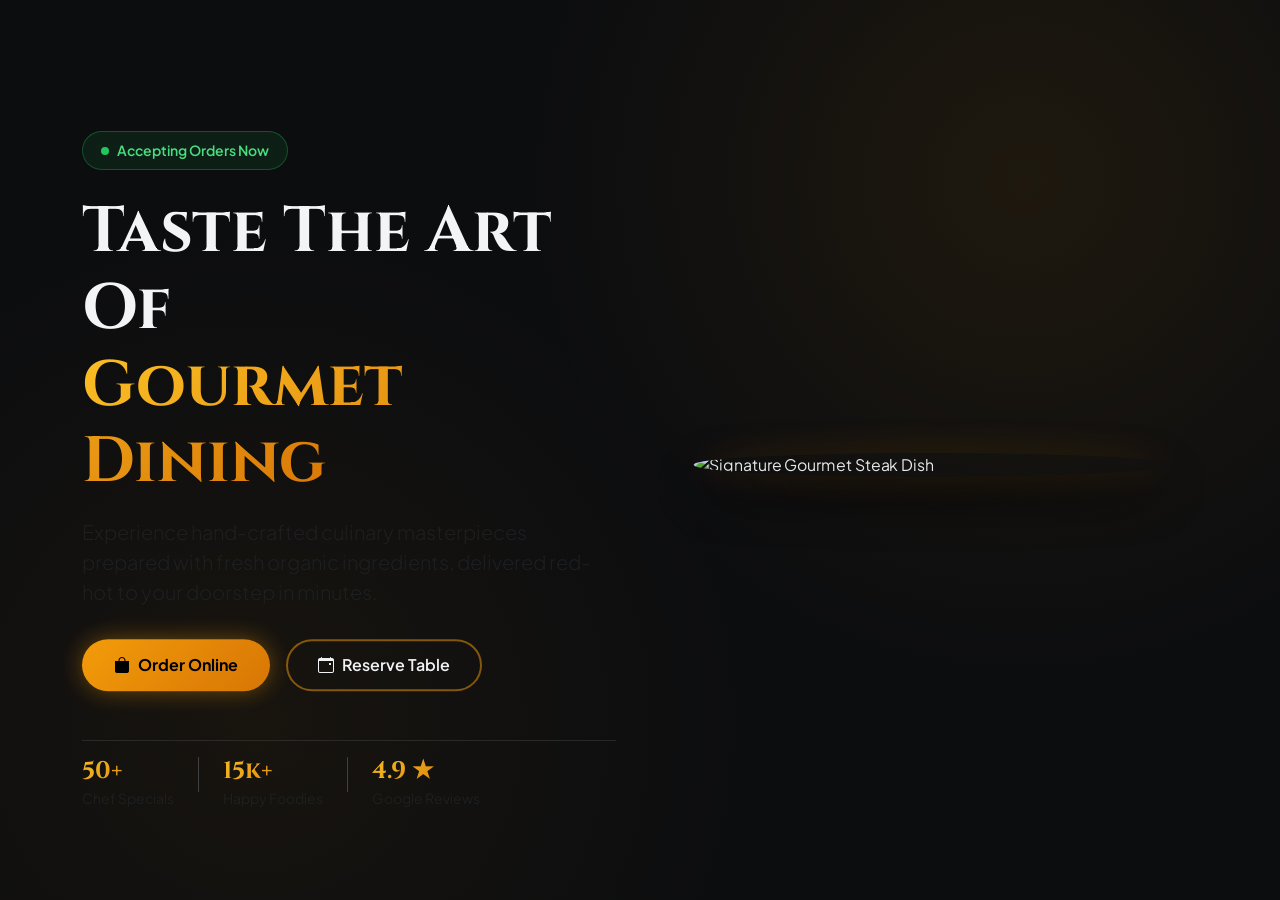
==== slider 5/index.html @ fbdc4810 "slider --> 5" ====
<!DOCTYPE html>
<html lang="en">
<head>
  <meta charset="UTF-8" />
  <meta name="viewport" content="width=device-width, initial-scale=1.0" />
  <title>slider -- 5</title>

  <!-- Bootstrap 5 CSS -->
  <link href="https://cdn.jsdelivr.net/npm/bootstrap@5.3.2/dist/css/bootstrap.min.css" rel="stylesheet" />
  <!-- Bootstrap Icons -->
  <link rel="stylesheet" href="https://cdn.jsdelivr.net/npm/bootstrap-icons@1.11.1/font/bootstrap-icons.css" />
  <!-- Google Fonts (Cinzel for headings, Plus Jakarta Sans for body) -->
  <link href="https://fonts.googleapis.com/css2?family=Cinzel:wght@600;700;800&family=Plus+Jakarta+Sans:wght@400;500;600;700&display=swap" rel="stylesheet" />

  <style>
    :root {
      --bg-dark: #0c0d0f;
      --card-bg: rgba(22, 25, 31, 0.7);
      --accent-gold: #f59e0b;
      --accent-gold-glow: rgba(245, 158, 11, 0.4);
      --text-light: #f3f4f6;
      --text-muted: #9ca3af;
    }

    body {
      background-color: var(--bg-dark);
      color: var(--text-light);
      font-family: 'Plus Jakarta Sans', sans-serif;
      overflow-x: hidden;
    }

    h1, h2, h3, .brand-font {
      font-family: 'Cinzel', serif;
    }

    /* Ambient Background Glows */
    .hero-container {
      position: relative;
      min-height: 100vh;
      display: flex;
      align-items: center;
      background: radial-gradient(circle at 80% 20%, rgba(245, 158, 11, 0.08) 0%, transparent 40%),
                  radial-gradient(circle at 20% 80%, rgba(245, 158, 11, 0.05) 0%, transparent 40%);
      padding: 100px 0 60px 0;
    }

    /* Status Badge */
    .status-badge {
      background: rgba(34, 197, 94, 0.1);
      border: 1px solid rgba(34, 197, 94, 0.3);
      color: #4ade80;
      font-size: 0.875rem;
      font-weight: 600;
      padding: 8px 18px;
      border-radius: 50px;
      display: inline-flex;
      align-items: center;
      gap: 8px;
      backdrop-filter: blur(8px);
    }

    .pulse-dot {
      width: 8px;
      height: 8px;
      background-color: #22c55e;
      border-radius: 50%;
      box-shadow: 0 0 0 0 rgba(34, 197, 94, 0.7);
      animation: pulse-green 2s infinite;
    }

    @keyframes pulse-green {
      0% { box-shadow: 0 0 0 0 rgba(34, 197, 94, 0.7); }
      70% { box-shadow: 0 0 0 10px rgba(34, 197, 94, 0); }
      100% { box-shadow: 0 0 0 0 rgba(34, 197, 94, 0); }
    }

    /* Gradient Text */
    .text-gold-gradient {
      background: linear-gradient(135deg, #fbbf24 0%, #d97706 100%);
      -webkit-background-clip: text;
      -webkit-text-fill-color: transparent;
    }

    /* Buttons */
    .btn-gold-glow {
      background: linear-gradient(135deg, #f59e0b 0%, #d97706 100%);
      color: #000;
      font-weight: 700;
      padding: 14px 32px;
      border-radius: 50px;
      border: none;
      box-shadow: 0 0 25px var(--accent-gold-glow);
      transition: all 0.3s ease;
    }

    .btn-gold-glow:hover {
      box-shadow: 0 0 35px rgba(245, 158, 11, 0.7);
      transform: translateY(-2px);
      color: #000;
    }

    .btn-outline-custom {
      border: 2px solid rgba(245, 158, 11, 0.5);
      color: var(--text-light);
      font-weight: 600;
      padding: 12px 30px;
      border-radius: 50px;
      background: transparent;
      transition: all 0.3s ease;
    }

    .btn-outline-custom:hover {
      background: rgba(245, 158, 11, 0.1);
      border-color: var(--accent-gold);
      color: var(--accent-gold);
      transform: translateY(-2px);
    }

    /* Food Dish Wrapper & Floating Elements */
    .food-card-wrapper {
      position: relative;
      display: flex;
      justify-content: center;
      align-items: center;
    }

    .hero-dish-img {
      width: 100%;
      max-width: 480px;
      height: auto;
      border-radius: 50%;
      box-shadow: 0 20px 50px rgba(0, 0, 0, 0.8),
                  0 0 40px rgba(245, 158, 11, 0.2);
      object-fit: cover;
    }

    /* Glassmorphism Badges */
    .glass-badge {
      position: absolute;
      background: var(--card-bg);
      backdrop-filter: blur(16px);
      -webkit-backdrop-filter: blur(16px);
      border: 1px solid rgba(255, 255, 255, 0.12);
      border-radius: 20px;
      padding: 12px 20px;
      display: flex;
      align-items: center;
      gap: 12px;
      box-shadow: 0 15px 35px rgba(0, 0, 0, 0.5);
      z-index: 2;
    }

    .glass-badge-rating {
      top: 10%;
      left: 0%;
    }

    .glass-badge-delivery {
      bottom: 10%;
      right: 0%;
    }

    .badge-icon {
      width: 42px;
      height: 42px;
      border-radius: 12px;
      display: flex;
      align-items: center;
      justify-content: center;
      font-size: 1.2rem;
    }

    .rating-icon {
      background: rgba(245, 158, 11, 0.2);
      color: #f59e0b;
    }

    .delivery-icon {
      background: rgba(59, 130, 246, 0.2);
      color: #60a5fa;
    }

    /* Responsive Adjustments */
    @media (max-width: 991px) {
      .hero-container {
        text-align: center;
        padding-top: 60px;
      }
      .cta-group {
        justify-content: center;
      }
      .food-card-wrapper {
        margin-top: 50px;
      }
      .glass-badge-rating {
        left: 5%;
      }
      .glass-badge-delivery {
        right: 5%;
      }
    }
  </style>
</head>
<body>

  <section class="hero-container">
    <div class="container">
      <div class="row align-items-center g-5">
        
        <!-- LEFT COLUMN: Content -->
        <div class="col-lg-6">
          
          <!-- Live Delivery Status Badge -->
          <div class="status-badge mb-4 gsap-hero-item">
            <span class="pulse-dot"></span>
            <span>Accepting Orders Now</span>
          </div>

          <!-- Main Heading -->
          <h1 class="display-3 fw-bold mb-3 gsap-hero-item">
            Taste The Art Of <br />
            <span class="text-gold-gradient">Gourmet Dining</span>
          </h1>

          <!-- Subheading -->
          <p class="lead text-muted mb-4 pb-2 fs-5 gsap-hero-item">
            Experience hand-crafted culinary masterpieces prepared with fresh organic ingredients, delivered red-hot to your doorstep in minutes.
          </p>

          <!-- Call To Action Buttons -->
          <div class="d-flex flex-wrap gap-3 align-items-center cta-group gsap-hero-item">
            <a href="#menu" class="btn btn-gold-glow">
              <i class="bi bi-bag-fill me-2"></i>Order Online
            </a>
            <a href="#reservation" class="btn btn-outline-custom">
              <i class="bi bi-calendar-event me-2"></i>Reserve Table
            </a>
          </div>

          <!-- Mini Stats/Trust Indicators -->
          <div class="d-flex align-items-center gap-4 mt-5 pt-3 gsap-hero-item border-top border-secondary border-opacity-25">
            <div>
              <h4 class="mb-0 fw-bold brand-font text-gold-gradient">50+</h4>
              <small class="text-muted">Chef Specials</small>
            </div>
            <div class="vr bg-secondary opacity-50" style="height: 35px;"></div>
            <div>
              <h4 class="mb-0 fw-bold brand-font text-gold-gradient">15k+</h4>
              <small class="text-muted">Happy Foodies</small>
            </div>
            <div class="vr bg-secondary opacity-50" style="height: 35px;"></div>
            <div>
              <h4 class="mb-0 fw-bold brand-font text-gold-gradient">4.9 ★</h4>
              <small class="text-muted">Google Reviews</small>
            </div>
          </div>

        </div>

        <!-- RIGHT COLUMN: Floating Dish & Badges -->
        <div class="col-lg-6">
          <div class="food-card-wrapper">
            
            <!-- Rating Badge (Top Left) -->
            <div class="glass-badge glass-badge-rating gsap-badge">
              <div class="badge-icon rating-icon">
                <i class="bi bi-star-fill"></i>
              </div>
              <div>
                <h6 class="mb-0 fw-bold text-white">4.9 Star Rating</h6>
                <small class="text-muted">2.4k+ Reviews</small>
              </div>
            </div>

            <!-- Main Circular Food Image -->
            <img 
              src="https://images.unsplash.com/photo-1544025162-d76694265947?auto=format&fit=crop&w=800&q=80" 
              alt="Signature Gourmet Steak Dish" 
              class="hero-dish-img gsap-dish"
            />

            <!-- Delivery Time Badge (Bottom Right) -->
            <div class="glass-badge glass-badge-delivery gsap-badge">
              <div class="badge-icon delivery-icon">
                <i class="bi bi-lightning-charge-fill"></i>
              </div>
              <div>
                <h6 class="mb-0 fw-bold text-white">Fast Delivery</h6>
                <small class="text-muted">In 20 Mins Or Free</small>
              </div>
            </div>

          </div>
        </div>

      </div>
    </div>
  </section>

  <!-- GSAP Library -->
  <script src="https://cdnjs.cloudflare.com/ajax/libs/gsap/3.12.2/gsap.min.js"></script>

  <!-- Custom JavaScript Animation Logic -->
  <script>
    document.addEventListener("DOMContentLoaded", () => {
      // 1. Entrance Timeline for Text & CTAs
      const tl = gsap.timeline({ defaults: { ease: "power3.out" } });

      tl.from(".gsap-hero-item", {
        y: 40,
        opacity: 0,
        duration: 1,
        stagger: 0.15
      })
      .from(".gsap-dish", {
        scale: 0.8,
        opacity: 0,
        duration: 1.2,
        ease: "back.out(1.7)"
      }, "-=0.8")
      .from(".gsap-badge", {
        y: 20,
        opacity: 0,
        duration: 0.8,
        stagger: 0.2
      }, "-=0.6");

      // 2. Continuous Floating Animation for Food Dish
      gsap.to(".gsap-dish", {
        y: -15,
        duration: 3,
        repeat: -1,
        yoyo: true,
        ease: "sine.inOut"
      });

      // 3. Subtle Floating for Glass Badges (Opposite direction)
      gsap.to(".glass-badge-rating", {
        y: 10,
        x: -5,
        duration: 2.5,
        repeat: -1,
        yoyo: true,
        ease: "sine.inOut"
      });

      gsap.to(".glass-badge-delivery", {
        y: -10,
        x: 5,
        duration: 2.8,
        repeat: -1,
        yoyo: true,
        ease: "sine.inOut"
      });
    });
  </script>

</body>
</html>
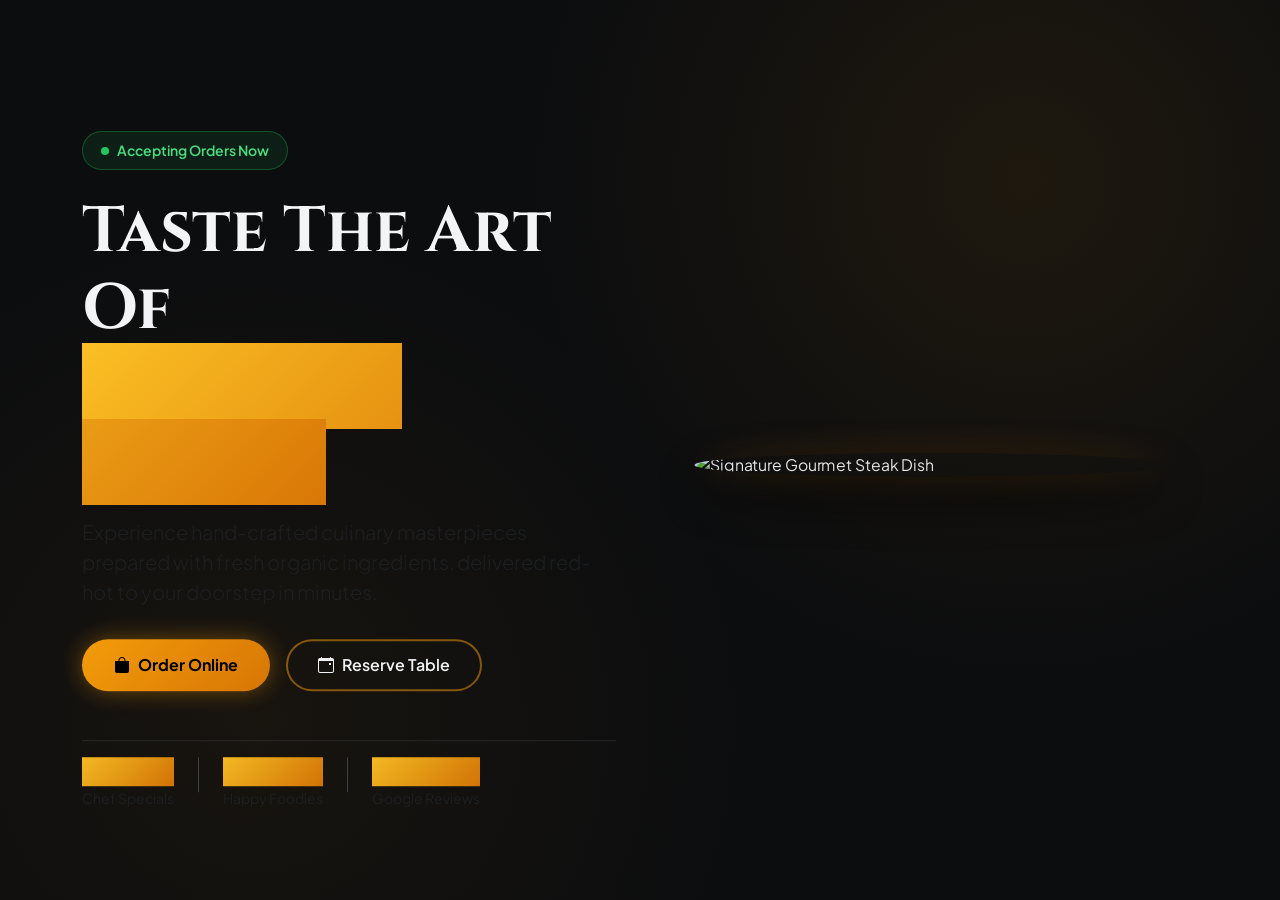
==== commit 8f5ba30d: "slider 5" ====
--- a/slider 5/index.html
+++ b/slider 5/index.html
@@ -77,7 +77,7 @@
     /* Gradient Text */
     .text-gold-gradient {
       background: linear-gradient(135deg, #fbbf24 0%, #d97706 100%);
-      -webkit-background-clip: text;
+      /* -webkit-background-clip: text; */
       -webkit-text-fill-color: transparent;
     }
 
